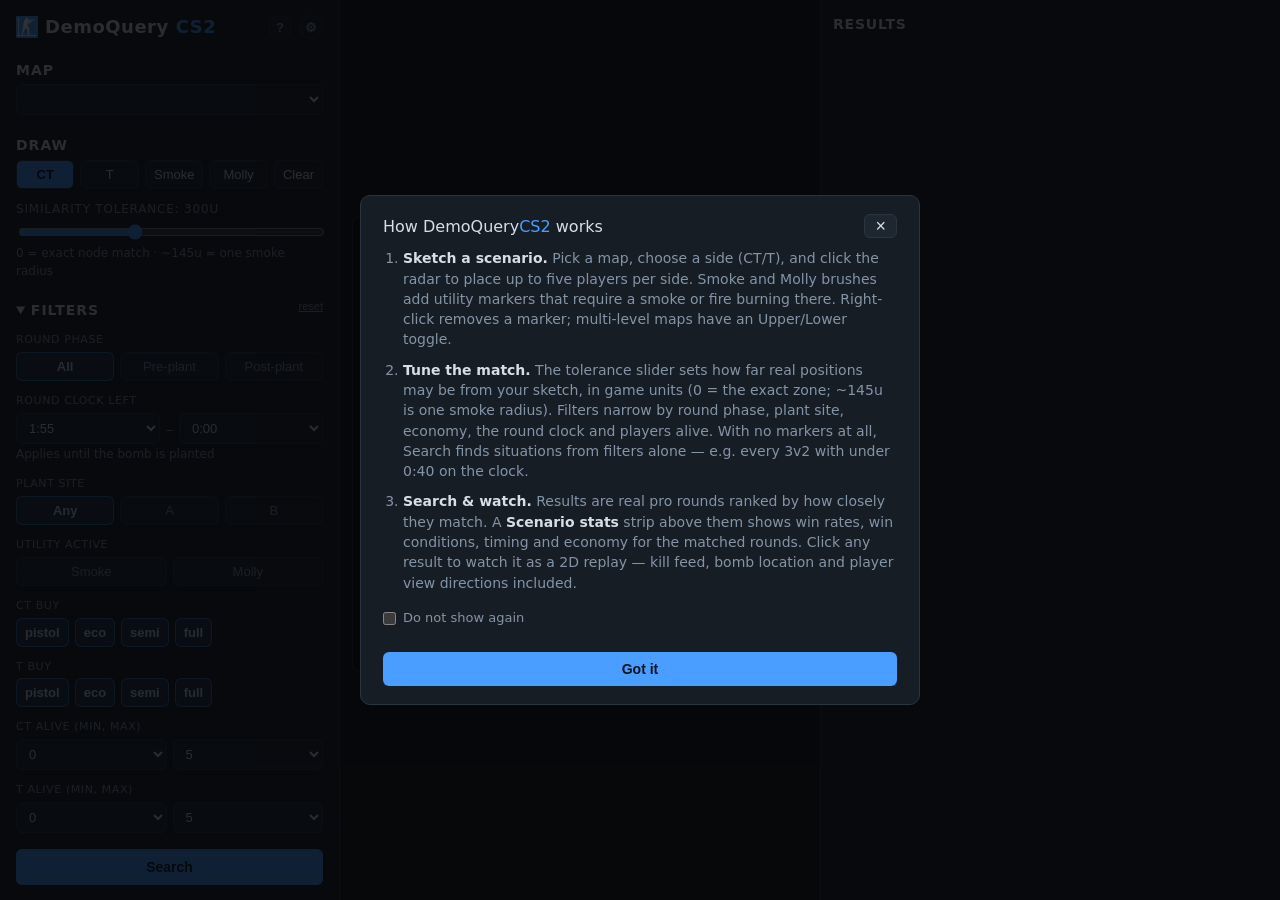
==== src/demoquerycs2/web/static/index.html @ 1047b685 "DemoQueryCS2 v1.0.0 — public snapshot (scenario search + playback) Single-root public history. Sketc" ====
<!DOCTYPE html>
<html lang="en">
<head>
<meta charset="utf-8">
<meta name="viewport" content="width=device-width, initial-scale=1">
<title>DemoQueryCS2</title>
<link rel="stylesheet" href="style.css">
</head>
<body>
<div id="processing-banner" hidden role="status" aria-live="polite">
  <span class="spinner" aria-hidden="true"></span>
  <span class="processing-text">
    <strong>Processing demos — please keep this window open.</strong>
    <span id="processing-detail" class="processing-detail"></span>
  </span>
</div>
<div id="app">
  <aside id="sidebar">
    <h1><a id="site-logo-link" title="CS2Analysis"><img class="site-logo" src="icons/cs2analysis.svg" alt="CS2Analysis"></a>DemoQuery<span>CS2</span>
      <button id="help-btn" title="How it works">?</button>
      <button id="settings-btn" class="app-only" title="Settings">&#9881;</button></h1>

    <!-- web demo only: download CTA + preloaded-library note (hidden in the app) -->
    <div id="get-app-btn" class="cta">
      <a id="get-app-link" href="https://cs2analysis.com/demoquery/download" target="_top"
         title="Free Windows app — index and search your own demos">
        &#11015; Download DemoQueryCS2<br><span>free &middot; Windows &middot; use your own demos</span></a>
      <a class="cta-follow" href="https://x.com/ItsBrokas" target="_blank" rel="noopener">
        <img src="icons/x_logo.webp" alt="X"> For updates and questions, visit @ItsBrokas</a>
    </div>
    <div id="demo-note" class="muted small"></div>

    <a id="update-banner" class="app-only" href="https://cs2analysis.com/demoquery/download"
       target="_blank" rel="noopener" hidden
       title="Download the new installer — your demo library and settings are kept">
      &#11014; Update available: v<span id="update-ver"></span> &mdash; download</a>

    <label class="lbl lbl-hdr">Map</label>
    <select id="map-select"></select>
    <div id="map-stats" class="muted"></div>

    <label class="lbl lbl-hdr">Draw</label>
    <div class="btnrow">
      <button id="side-ct" class="side active-ct">CT</button>
      <button id="side-t" class="side">T</button>
      <button id="side-smoke" class="side" title="Place a smoke marker — matches moments with a smoke burning there (max 10)">Smoke</button>
      <button id="side-molly" class="side" title="Place a molly marker — matches moments with fire burning there (max 10)">Molly</button>
      <button id="clear-btn" title="Clear all markers">Clear</button>
    </div>

    <label class="lbl">Similarity Tolerance: <span id="dist-val">300u</span></label>
    <input type="range" id="dist-slider" min="0" max="800" step="25" value="300">
    <div class="muted small">0 = exact node match &middot; ~145u = one smoke radius</div>

    <details id="filters" open>
      <summary class="lbl-hdr">Filters
        <button id="f-reset" class="linkbtn" title="Reset every filter below to its default">reset</button></summary>
      <label class="lbl" title="Which phase of the round to search. The round clock filters the pre-plant phase; the plant site filters the post-plant phase.">
        Round Phase</label>
      <div class="btnrow chips" id="f-phase"
           title="All = both phases. Pre-plant = before the bomb is down (round clock applies). Post-plant = bomb planted (plant site applies).">
        <button data-phase="all" class="on">All</button>
        <button data-phase="pre">Pre-plant</button>
        <button data-phase="post">Post-plant</button>
      </div>
      <label class="lbl" id="f-clock-lbl"
             title="Time left on the 1:55 round clock. Planted moments have no round clock — they are filtered by phase and site instead.">
        Round Clock Left</label>
      <div class="btnrow"><select id="f-clock-from"></select><span class="range-dash">&ndash;</span><select id="f-clock-to"></select></div>
      <div class="muted small" id="f-clock-hint">Applies until the bomb is planted</div>
      <label class="lbl" id="f-site-lbl" title="Where the bomb is planted, for post-plant moments.">
        Plant Site</label>
      <div class="btnrow chips" id="f-site"
           title="Where the bomb is planted, for post-plant moments.">
        <button data-site="any" class="on">Any</button>
        <button data-site="A">A</button>
        <button data-site="B">B</button>
      </div>
      <label class="lbl" title="Require utility burning somewhere on the map at the searched moment — anywhere; use Smoke/Molly markers to require a specific spot.">
        Utility Active</label>
      <div class="btnrow chips" id="f-util"
           title="Require utility burning somewhere on the map at the searched moment — anywhere; use Smoke/Molly markers to require a specific spot.">
        <button data-util="smoke">Smoke</button>
        <button data-util="molly">Molly</button>
      </div>
      <label class="lbl">CT Buy</label>
      <div class="btnrow buys" data-side="ct">
        <button data-buy="pistol" class="on" title="Pistol rounds — rounds 1 and 13">pistol</button>
        <button data-buy="eco" class="on" title="Carried equipment value: $0–$5,000 (saved weapons included)">eco</button>
        <button data-buy="semi" class="on" title="Carried equipment value: $5,001–$16,250 (saved weapons included)">semi</button>
        <button data-buy="full" class="on" title="Carried equipment value: $16,251+ (saved weapons included)">full</button>
      </div>
      <label class="lbl">T Buy</label>
      <div class="btnrow buys" data-side="t">
        <button data-buy="pistol" class="on" title="Pistol rounds — rounds 1 and 13">pistol</button>
        <button data-buy="eco" class="on" title="Carried equipment value: $0–$5,000 (saved weapons included)">eco</button>
        <button data-buy="semi" class="on" title="Carried equipment value: $5,001–$16,250 (saved weapons included)">semi</button>
        <button data-buy="full" class="on" title="Carried equipment value: $16,251+ (saved weapons included)">full</button>
      </div>
      <label class="lbl">CT Alive <span id="alive-ct-val">(min, max)</span></label>
      <div class="btnrow"><select id="f-alive-ct-min"></select><select id="f-alive-ct-max"></select></div>
      <label class="lbl">T Alive <span id="alive-t-val">(min, max)</span></label>
      <div class="btnrow"><select id="f-alive-t-min"></select><select id="f-alive-t-max"></select></div>
    </details>

    <button id="search-btn" class="primary">Search</button>
    <div id="resolved" class="muted small"></div>

    <hr>
    <div id="demos-row" class="app-only">
      <label class="lbl lbl-hdr">Demos</label>
      <button id="scan-btn" title="Only new files are parsed; already-indexed demos are skipped">Scan folder for new demos</button>
      <div id="scan-progress" class="muted small"></div>
      <div id="demo-count" class="muted small"></div>
      <button id="demos-settings-link" class="linkbtn small">Demos folder &amp; index settings&hellip;</button>
    </div>
    <footer id="sidebar-footer">
      <a class="foot-link app-only" href="https://x.com/ItsBrokas" target="_blank" rel="noopener">
        <img class="x-ico" src="icons/x_logo.webp" alt="X"> For updates and questions, visit @ItsBrokas
      </a>
      <a class="foot-link" href="https://arxiv.org/abs/2107.06495" target="_blank" rel="noopener"
         title="ggViz: Accelerating Large-Scale Esports Game Analysis (Xenopoulos, Rulff, Silva)">
        Tokenization inspired by ggViz
      </a>
      <div class="small copyright">&copy; 2026 CS2Analysis &middot; Not affiliated with Valve
        or Counter&#8209;Strike&nbsp;2</div>
    </footer>
  </aside>

  <main id="board-wrap">
    <div id="canvas-holder">
      <canvas id="board" width="1024" height="1024"></canvas>
      <div class="map-brand">
        <img src="icons/cs2analysis.svg" alt="CS2Analysis">
        <span class="wm">DemoQuery<span>CS2</span></span>
      </div>
      <div id="level-overlay" hidden>
        <span class="lbl-sm">Toggle Map Level</span>
        <div class="btnrow">
          <button id="level-upper" class="lvl active-lvl">Upper</button>
          <button id="level-lower" class="lvl">Lower</button>
        </div>
      </div>
    </div>
    <div class="board-footer">
      <span id="marker-summary" class="muted small"></span>
    </div>
  </main>

  <section id="results-panel">
    <h2 id="results-title">Results</h2>
    <div id="stats-strip" hidden></div>
    <div id="results-list"></div>
  </section>
</div>

<div id="tutorial-modal" hidden>
  <div id="tutorial-box">
    <div id="tutorial-head">
      <span>How DemoQuery<b>CS2</b> works</span>
      <button id="tutorial-close">&times;</button>
    </div>
    <ol>
      <li><b>Sketch a scenario.</b> Pick a map, choose a side (CT/T), and click the radar to
        place up to five players per side. Smoke and Molly brushes add utility markers that
        require a smoke or fire burning there. Right-click removes a marker; multi-level maps
        have an Upper/Lower toggle.</li>
      <li><b>Tune the match.</b> The tolerance slider sets how far real positions may be from
        your sketch, in game units (0 = the exact zone; ~145u is one smoke radius). Filters narrow
        by round phase, plant site, economy, the round clock and players alive. With no
        markers at all, Search finds situations from filters alone &mdash; e.g. every 3v2 with
        under 0:40 on the clock.</li>
      <li><b>Search &amp; watch.</b> Results are real pro rounds ranked by how closely they match.
        A <b>Scenario stats</b> strip above them shows win rates, win conditions, timing and
        economy for the matched rounds. Click any result to watch it as a 2D replay &mdash;
        kill feed, bomb location and player view directions included.</li>
    </ol>
    <label class="chk" id="tutorial-dontshow-row">
      <input type="checkbox" id="tutorial-dontshow"> Do not show again</label>
    <button id="tutorial-got-it" class="primary">Got it</button>
  </div>
</div>

<div id="settings-modal" hidden>
  <div id="settings-box">
    <div id="settings-head">
      <span>Settings</span>
      <button id="settings-close">&times;</button>
    </div>
    <div class="set-section">Display</div>
    <label class="chk" title="Show the zones positions snap to when matching">
      <input type="checkbox" id="show-zones"> Show zones overlay on the radar</label>
    <label class="chk">
      <input type="checkbox" id="show-tutorial-launch"> Show &ldquo;How it works&rdquo; on launch</label>
    <label class="chk" title="Once per launch, ask github.com if a newer release exists — the app's only network call. New versions show a sidebar notice.">
      <input type="checkbox" id="check-updates"> Check for updates on launch</label>
    <div class="set-section">Demos folder</div>
    <div class="muted small demos-hint">The folder containing your demo files (.dem).
      &ldquo;Scan folder for new demos&rdquo; indexes new files from here.</div>
    <div id="demos-dir-row">
      <div id="demos-dir-path" class="mono small" title="Current demos folder"></div>
      <div class="btnrow">
        <button id="pick-demos-btn" title="Choose your demos folder">Browse&hellip;</button>
        <button id="open-demos-btn" title="Open the demos folder in Explorer">Open</button>
        <button id="reset-demos-btn" title="Use the default folder">Default</button>
      </div>
      <div id="demos-dir-msg" class="muted small"></div>
    </div>
    <div class="set-section">Index</div>
    <div class="muted small demos-hint">Removes all parsed demo data from the index.
      Your .dem files are never touched.</div>
    <button id="clear-index-btn">Clear indexed maps</button>
  </div>
</div>

<div id="confirm-modal" hidden>
  <div id="confirm-box">
    <div id="confirm-title"></div>
    <div id="confirm-text"></div>
    <div class="btnrow confirm-actions">
      <button id="confirm-cancel">Cancel</button>
      <button id="confirm-ok" class="danger">OK</button>
    </div>
  </div>
</div>

<div id="mobile-note">
  <div>
    <div class="logo">DemoQuery<span>CS2</span></div>
    <p>This interactive demo is best experienced on a desktop browser.</p>
  </div>
</div>

<div id="playback-modal" hidden>
  <div id="playback-box">
    <div id="playback-head">
      <div id="pb-links">
        <a id="pb-hltv" class="web-only" href="https://www.hltv.org" target="_blank" rel="noopener"
           data-tip="Find this match on HLTV"><img id="pb-hltv-logo" alt="" hidden>HLTV&nbsp;&#8599;</a>
      </div>
      <div id="pb-match">
        <span id="pb-team-ct" class="pb-team ct"></span>
        <span id="pb-score-ct" class="pb-score"></span>
        <div id="pb-center">
          <div id="pb-clock"></div>
          <div id="pb-round-label"></div>
        </div>
        <span id="pb-score-t" class="pb-score"></span>
        <span id="pb-team-t" class="pb-team t"></span>
      </div>
      <div id="pb-head-right">
        <button id="playback-close">&times;</button>
      </div>
    </div>
    <div id="pb-main">
      <div id="pb-side-ct" class="pb-side"></div>
      <div id="playback-stage">
        <canvas id="playback-canvas" width="1024" height="1024"></canvas>
        <div id="pb-killfeed"></div>
        <div class="map-brand">
          <img src="icons/cs2analysis.svg" alt="CS2Analysis">
          <span class="wm">DemoQuery<span>CS2</span></span>
        </div>
        <div id="pb-result" hidden></div>
      </div>
      <div id="pb-right">
        <div id="pb-side-t" class="pb-side"></div>
      </div>
    </div>
    <div id="playback-controls">
      <button id="pb-play">&#9654;</button>
      <div id="pb-scrub-wrap">
        <input type="range" id="pb-scrub" min="0" max="100" value="0" step="0.1">
        <div id="pb-kill-marks"></div>
      </div>
      <span id="pb-time" class="small"><span id="pb-elapsed">0:00</span><img id="pb-bomb-ind"
        class="pb-bomb" src="icons/weapons/c4.svg" alt="bomb planted"
        data-tip="Bomb planted" style="visibility:hidden"></span>
      <select id="pb-speed">
        <option value="1">1&times;</option>
        <option value="2" selected>2&times;</option>
        <option value="4">4&times;</option>
        <option value="8">8&times;</option>
      </select>
      <div id="pb-levels" class="btnrow" hidden>
        <button id="pb-upper" class="lvl active-lvl">Upper</button>
        <button id="pb-lower" class="lvl">Lower</button>
      </div>
    </div>
  </div>
</div>

<script src="api.js"></script>
<script src="sketch.js"></script>
<script src="results.js"></script>
<script src="playback.js"></script>
<script src="app.js"></script>
</body>
</html>
---- src/demoquerycs2/web/static/style.css ----
:root {
  color-scheme: dark;      /* native chrome (scrollbars, range tracks, dropdown popups) renders dark */
  --bg: #101418;
  --panel: #171d24;
  --panel2: #1e2630;
  --text: #d7dee8;
  --muted: #8494a7;
  --accent: #4a9eff;
  --ct: #4a9eff;
  --t: #ffa64a;
  --border: #2a3542;
  --team1: #e2bd59;      /* series colors: first/second team of a match card */
  --team2: #64c9b9;
  --mono: "Cascadia Code", Consolas, ui-monospace, "SF Mono", Menlo, monospace;
}
* { box-sizing: border-box; }
[hidden] { display: none !important; }
html, body { margin: 0; height: 100%; background: var(--bg); color: var(--text);
  font: 14px/1.45 "Segoe UI", system-ui, sans-serif; font-variant-numeric: tabular-nums; }
/* thin dark scrollbars: the default Windows chrome cuts bright strips into the panels */
html, #sidebar, #results-panel, .pb-side, #settings-box, #results-list {
  scrollbar-width: thin; scrollbar-color: #2f3b49 transparent; }
#app { display: grid; grid-template-columns: 340px 1fr 460px; height: 100vh; }

#sidebar { background: var(--panel); padding: 14px 16px; overflow-y: auto; border-right: 1px solid var(--border); }
#sidebar h1 { font-size: 18px; margin: 0 0 12px; letter-spacing: .5px; display: flex;
  align-items: center; gap: 7px; }
#sidebar h1 span { color: var(--accent); font-weight: 700; }
.site-logo { height: 22px; display: block; }
#site-logo-link { display: flex; align-items: center; }
#site-logo-link[href] { cursor: pointer; }
.x-ico { height: 11px; filter: invert(1) opacity(.7); margin-right: 6px; vertical-align: -1px; }
.cta-follow { display: block; margin-top: 7px; padding-top: 7px; border-top: 1px solid var(--border);
  font-size: 12px; font-weight: 400; color: var(--accent); text-decoration: none; }
.cta-follow img { height: 11px; filter: invert(1); vertical-align: -1px; margin-right: 4px; }
.cta-follow:hover { text-decoration: underline; }
#help-btn, #settings-btn { flex: 0 0 auto; width: 24px; height: 24px; padding: 0;
  border-radius: 50%; line-height: 1; font-weight: 700; color: var(--muted); }
#help-btn { margin-left: auto; }
#help-btn:hover, #settings-btn:hover { color: var(--text); }
body.demo-mode #settings-btn { display: none; }
.lbl { display: block; margin: 12px 0 4px; font-size: 12px; text-transform: uppercase;
  letter-spacing: .8px; color: var(--muted); }
/* top-level section headers: Map, Draw, Filters, Demos — extra top margin so
   sections separate; sub-labels inside Filters drop a size to sit beneath them */
.lbl-hdr, details > summary.lbl-hdr { font-size: 14px; font-weight: 700; color: var(--text);
  letter-spacing: 1px; margin-top: 20px; }
#filters .lbl { font-size: 11px; letter-spacing: .6px; }
.chk { display: flex; gap: 7px; align-items: center; margin: 8px 0 0; color: var(--muted);
  cursor: pointer; user-select: none; }
.chk input { accent-color: var(--accent); margin: 0; }
.muted { color: var(--muted); }
.small { font-size: 12px; }
select, input[type=range] { width: 100%; }
input[type=range] { accent-color: var(--accent); }
select, button, input[type=text], input[type=date] {
  background: var(--panel2); color: var(--text); border: 1px solid var(--border);
  border-radius: 6px; padding: 6px 8px; font-size: 13px; cursor: pointer;
}
input[type=text] { cursor: text; width: 100%; }
input[type=text]::placeholder { color: var(--muted); }
select:focus, button:focus, input[type=text]:focus, input[type=date]:focus {
  outline: 1px solid var(--accent); }
button:hover { border-color: var(--accent); }
.btnrow { display: flex; gap: 6px; margin: 2px 0; align-items: center; }
.range-dash { color: var(--muted); flex: 0 0 auto; }
.btnrow select { flex: 1; }
button.side, button.lvl { flex: 1; }
button.active-ct { background: var(--ct); color: #04121f; font-weight: 600; }
button.active-t { background: var(--t); color: #1f1204; font-weight: 600; }
button.active-smoke { background: #c8cdd7; color: #14181e; font-weight: 600; }
button.active-molly { background: #ff781e; color: #1f1204; font-weight: 600; }
button.active-lvl { background: #3b4a5c; font-weight: 600; }
/* engaged chips use a quiet accent tint: the saturated fill is reserved for
   Search, so the one true action keeps visual rank over a dozen default-on filters */
.buys button, .chips button { color: var(--muted); }
.buys button.on, .chips button.on { background: rgba(74, 158, 255, .16);
  border-color: rgba(74, 158, 255, .55); color: #b9d7fb; font-weight: 600; }
.chips button { flex: 1; white-space: nowrap; }
.chips button:disabled { opacity: .35; cursor: default; }
.btnrow select:disabled { opacity: .45; }
.lbl.dim, .muted.dim { opacity: .4; }
#update-banner { display: block; margin: 6px 0; padding: 7px 10px; border: 1px solid var(--accent);
  border-radius: 4px; color: var(--accent); font-size: 12px; text-decoration: none; }
#update-banner:hover { background: rgba(74, 158, 255, .12); }
/* destination card: a place to go, not a search control — sits above the
   map-scoped controls because the demo finder is map-independent */
#find-demo-btn { display: block; width: 100%; margin: 10px 0 2px; padding: 8px 10px;
  text-align: center; border-radius: 8px; }
#find-demo-btn .dest-title { display: block; font-size: 13px; font-weight: 700;
  color: var(--text); }
#find-demo-btn .dest-sub { display: block; font-size: 11px; color: var(--muted);
  margin-top: 1px; }
#find-demo-btn:hover .dest-title { color: var(--accent); }
button.primary { width: 100%; margin-top: 14px; padding: 10px; background: var(--accent);
  color: #04121f; font-weight: 700; font-size: 14px; border: none; }
button.primary:disabled { opacity: .5; }
#scan-btn { width: 100%; margin-top: 4px; }
#clear-index-btn { width: 100%; margin-top: 2px; color: var(--muted); }
#clear-index-btn:hover { color: var(--text); border-color: #a04040; }
#open-demos-btn { width: 100%; margin-top: 6px; }
.demos-hint { margin: 2px 0 8px; }
.linkbtn { background: none; border: none; padding: 0; color: var(--accent);
  cursor: pointer; text-decoration: underline; font-size: 12px; }
.linkbtn:hover { border: none; color: var(--text); }
/* quiet reset action on the Filters header: lowercase link, not a control */
#f-reset { float: right; font-size: 11px; font-weight: 400; letter-spacing: 0;
  color: var(--muted); }
#f-reset:hover { color: var(--accent); }
#demos-settings-link { margin-top: 6px; }

#get-app-btn { display: none; }
body.demo-mode #scan-btn, body.demo-mode #open-demos-btn,
body.demo-mode #scan-progress, body.demo-mode #demo-count { display: none; }
body.demo-mode #get-app-btn { display: block; text-align: center;
  background: var(--panel2); color: var(--text); font-weight: 700; border: 1px solid var(--accent);
  border-radius: 8px; padding: 10px; margin-top: 4px; }
body.demo-mode #get-app-btn span { font-weight: 400; font-size: 12px; color: var(--muted); }
#get-app-link { display: block; color: inherit; text-decoration: none; }
#get-app-link:hover { color: var(--accent); }
body.demo-mode #demo-note { margin: 8px 0 10px; text-align: center; }

#sidebar-footer { margin-top: 18px; border-top: 1px solid var(--border); padding-top: 12px;
  display: flex; flex-direction: column; gap: 8px; }
.foot-link { display: block; color: var(--muted); font-size: 12px; text-decoration: none;
  padding: 6px 8px; background: var(--panel2); border: 1px solid var(--border); border-radius: 6px; }
.foot-link:hover { color: var(--text); border-color: var(--accent); }
.copyright { line-height: 1.5; }
body.demo-mode .app-only { display: none; }

/* demos-folder controls */
#demos-dir-row { margin-bottom: 8px; }
#demos-dir-row .lbl { margin-top: 4px; }
#demos-dir-path { background: var(--panel2); border: 1px solid var(--border); border-radius: 6px;
  padding: 5px 8px; color: var(--text); word-break: break-all; margin-bottom: 4px; }
.mono { font-family: var(--mono); }
#demos-dir-row .btnrow button { flex: 1; }
#demos-dir-msg { min-height: 1em; margin-top: 2px; }
#demos-dir-msg.err { color: var(--t); }

/* processing banner — shown while a scan runs so the app isn't closed mid-parse */
#processing-banner { position: fixed; top: 0; left: 0; right: 0; z-index: 1000;
  display: flex; align-items: center; justify-content: center; gap: 10px;
  padding: 9px 16px; background: var(--accent); color: #04121f;
  box-shadow: 0 2px 10px rgba(0,0,0,.4); font-size: 13px; }
#processing-banner strong { font-weight: 700; }
.processing-text { display: flex; gap: 8px; align-items: baseline; flex-wrap: wrap;
  justify-content: center; }
.processing-detail { opacity: .85; font-variant-numeric: tabular-nums;
  max-width: 60vw; overflow: hidden; text-overflow: ellipsis; white-space: nowrap; }
.spinner { width: 14px; height: 14px; flex: 0 0 auto; border-radius: 50%;
  border: 2px solid rgba(4,18,31,.35); border-top-color: #04121f;
  animation: spin .7s linear infinite; }
@keyframes spin { to { transform: rotate(360deg); } }

.kf-wpn { height: 13px; vertical-align: -2px; margin: 0 7px; }
.pb-bomb { height: 14px; vertical-align: -2px; margin-left: 4px; }
.kf-hs { height: 12px; vertical-align: -1px; margin-right: 5px; }
#pb-clock { font: 600 17px var(--mono); color: var(--text); line-height: 1.1; }
#pb-clock.danger { color: #ff6b61; }
.pb-clock-bomb { height: 14px; vertical-align: -2px;
  filter: brightness(0) saturate(100%) invert(54%) sepia(46%) saturate(2371%)
          hue-rotate(325deg) brightness(101%) contrast(101%); }
.result-section { font-size: 11px; text-transform: uppercase; letter-spacing: .8px;
  color: var(--muted); margin: 12px 2px 6px; padding-bottom: 3px;
  border-bottom: 1px solid var(--border); }
.result-section:first-child { margin-top: 2px; }

/* scenario-stats strip (collapsible, above the result cards) */
#stats-strip { margin-bottom: 10px; }
#stats-toggle { width: 100%; display: flex; align-items: center; gap: 7px;
  text-align: left; font-size: 12px; font-weight: 600; letter-spacing: .4px;
  padding: 7px 10px; }
#stats-toggle .chev { color: var(--muted); flex: 0 0 auto; }
#stats-toggle[aria-expanded="true"] { border-radius: 6px 6px 0 0; }
.stats-headline { margin-left: auto; color: var(--muted); font-weight: 400;
  white-space: nowrap; overflow: hidden; text-overflow: ellipsis; }
#stats-body { background: var(--panel2); border: 1px solid var(--border); border-top: none;
  border-radius: 0 0 6px 6px; padding: 2px 10px 10px; }
.stats-sec { font-size: 11px; text-transform: uppercase; letter-spacing: .8px;
  color: var(--muted); margin: 8px 0 4px; padding-bottom: 2px;
  border-bottom: 1px solid var(--border); }
.stats-row { display: flex; align-items: center; gap: 8px; margin: 4px 0; }
.stats-lab { flex: 0 0 84px; font-size: 12px; color: var(--text);
  white-space: nowrap; overflow: hidden; text-overflow: ellipsis; }
.stats-lab.ct { color: var(--ct); font-weight: 600; }
.stats-lab.t { color: var(--t); font-weight: 600; }
.stats-count { flex: 0 0 auto; font: 11px var(--mono); color: var(--muted); }
.stats-note { margin: 0 0 2px; }
.stats-bar { flex: 1; display: flex; gap: 2px; height: 14px; border-radius: 4px;
  overflow: hidden; min-width: 0; }
.stats-bar .seg { display: flex; align-items: center; justify-content: center;
  font-size: 10px; font-weight: 700; color: #04121f; min-width: 3px; flex-basis: 0; }
.seg.ct { background: var(--ct); }
.seg.t { background: var(--t); }
.seg.none { background: #566274; color: var(--text); font-weight: 400; }
/* buy-mix segments: side hue, light -> dark with rising equipment value */
.seg.buy-ct-pistol { background: #b3d4fd; }
.seg.buy-ct-eco { background: #7fb5f9; }
.seg.buy-ct-semi { background: #4a9eff; }
.seg.buy-ct-full { background: #2c6cb8; }
.seg.buy-t-pistol { background: #ffd9ae; }
.seg.buy-t-eco { background: #ffbe7d; }
.seg.buy-t-semi { background: #ffa64a; }
.seg.buy-t-full { background: #cc7b2e; }
/* win-method pies: conic-gradient discs, one per side */
.stats-pies { display: flex; gap: 12px; align-items: flex-start; }
.pie-col { flex: 1; min-width: 0; display: flex; flex-direction: column;
  align-items: center; gap: 3px; }
.pie-head { font-size: 11px; font-weight: 700; }
.pie-head.ct { color: var(--ct); }
.pie-head.t { color: var(--t); }
.pie { width: 62px; height: 62px; border-radius: 50%; border: 1px solid var(--border); }
.pie-leg { text-align: center; line-height: 1.35; }
/* timing histogram: percentage above each bar */
.stats-hist { display: flex; align-items: flex-end; gap: 2px; margin-top: 2px; }
.hcol { flex: 1; min-width: 0; display: flex; flex-direction: column;
  justify-content: flex-end; align-items: center; gap: 1px; height: 46px; }
.hcol.pp { flex: 1.2; margin-left: 8px; }
.hpct { font: 9px var(--mono); color: var(--muted); line-height: 1; }
.hbar { width: 100%; background: #55677c; border-radius: 2px 2px 0 0; }
.hbar.zero { background: #2a3542; }
.hcol.pp .hbar { background: #9c5353; }
.stats-axis { display: flex; gap: 2px; font-size: 10px; color: var(--muted); margin-top: 2px; }
.stats-axis .ax-main { flex: 12; display: flex; justify-content: space-between; }
.stats-axis .ax-pp { flex: 1.2; margin-left: 8px; text-align: center; }
/* legends: colour swatch + "Label: N" per entry */
.stats-legend { display: flex; flex-wrap: wrap; gap: 2px 10px; margin: 2px 0 4px; }
.stats-row.econ-row .stats-lab { flex: 0 0 auto; min-width: 20px; }
.stats-legend.buy-legend { margin-left: 28px; }
.leg-chip { display: inline-flex; align-items: center; white-space: nowrap; }
.leg-chip.off { opacity: .45; text-decoration: line-through; cursor: help; }
.sw { display: inline-block; width: 8px; height: 8px; border-radius: 2px; margin-right: 5px;
  flex: 0 0 auto; background: #566274; }
.sw.ct { background: var(--ct); }
.sw.t { background: var(--t); }
.sw.none { background: #566274; }
.sw.blank { background: none; width: 0; margin: 0; }
.sw.buy-ct-pistol { background: #b3d4fd; }
.sw.buy-ct-eco { background: #7fb5f9; }
.sw.buy-ct-semi { background: #4a9eff; }
.sw.buy-ct-full { background: #2c6cb8; }
.sw.buy-t-pistol { background: #ffd9ae; }
.sw.buy-t-eco { background: #ffbe7d; }
.sw.buy-t-semi { background: #ffa64a; }
.sw.buy-t-full { background: #cc7b2e; }
.pie-leg { justify-content: center; gap: 2px 8px; }
/* instant tooltip (no OS title delay) */
#dq-tip { position: fixed; z-index: 200; max-width: 320px; pointer-events: none;
  background: rgba(8, 11, 15, .95); border: 1px solid var(--border); border-radius: 5px;
  padding: 4px 8px; font-size: 12px; color: var(--text); }

#tutorial-modal { position: fixed; inset: 0; background: rgba(4, 6, 8, .82);
  display: flex; align-items: center; justify-content: center; z-index: 60; }
#tutorial-box { background: var(--panel); border: 1px solid var(--border); border-radius: 10px;
  padding: 18px 22px; max-width: 560px; width: 92vw; }
#tutorial-head { display: flex; justify-content: space-between; align-items: center;
  font-size: 16px; color: var(--text); margin-bottom: 4px; }
#tutorial-head b { color: var(--accent); font-weight: 300; }
#tutorial-close { font-size: 18px; line-height: 1; padding: 2px 10px; }
#tutorial-box ol { margin: 10px 0 16px; padding-left: 20px; display: flex;
  flex-direction: column; gap: 10px; color: var(--muted); }
#tutorial-box li b { color: var(--text); }
#tutorial-dontshow-row { margin: 0 0 10px; font-size: 13px; }
#tutorial-got-it { width: 100%; padding: 9px; background: var(--accent); color: #04121f;
  font-weight: 700; border: none; }

/* settings + confirm modals */
#settings-modal { position: fixed; inset: 0; background: rgba(4, 6, 8, .82);
  display: flex; align-items: center; justify-content: center; z-index: 65; }
#settings-box { background: var(--panel); border: 1px solid var(--border); border-radius: 10px;
  padding: 16px 20px 20px; width: 440px; max-width: 92vw; max-height: 88vh; overflow-y: auto; }
#settings-head { display: flex; justify-content: space-between; align-items: center;
  font-size: 16px; color: var(--text); }
#settings-close { font-size: 18px; line-height: 1; padding: 2px 10px; }
.set-section { font-size: 11px; text-transform: uppercase; letter-spacing: .8px;
  color: var(--muted); margin: 16px 0 8px; padding-bottom: 3px;
  border-bottom: 1px solid var(--border); }
#settings-box .chk { margin: 6px 0; }

#confirm-modal { position: fixed; inset: 0; background: rgba(4, 6, 8, .82);
  display: flex; align-items: center; justify-content: center; z-index: 80; }
#confirm-box { background: var(--panel); border: 1px solid var(--border); border-radius: 10px;
  padding: 16px 20px; width: 430px; max-width: 92vw; }
#confirm-title { font-size: 15px; font-weight: 600; color: var(--text); margin-bottom: 8px; }
#confirm-text { color: var(--muted); font-size: 13px; white-space: pre-line; margin-bottom: 14px; }
.confirm-actions { justify-content: flex-end; }
.confirm-actions button { flex: 0 0 auto; padding: 7px 14px; }
button.danger { background: #4a2424; border-color: #7a3030; color: #e3a19f; }
button.danger:hover { border-color: #c05050; color: #ffd9d6; }

#empty-state.pulse { animation: empty-pulse .5s ease 2; }
@keyframes empty-pulse { 50% { border-color: var(--accent); } }
@media (prefers-reduced-motion: reduce) {
  #empty-state.pulse { animation: none; }
}

#mobile-note { display: none; position: fixed; inset: 0; z-index: 100; background: var(--bg);
  align-items: center; justify-content: center; text-align: center; padding: 24px; }
#mobile-note .logo { font-size: 24px; color: var(--text); margin-bottom: 10px; }
#mobile-note .logo span { color: var(--accent); font-weight: 700; }
#mobile-note p { color: var(--muted); }
@media (max-width: 900px), (max-height: 560px) {
  #mobile-note { display: flex; }
}
hr { border: none; border-top: 1px solid var(--border); margin: 16px 0 10px; }
details summary { cursor: pointer; margin-top: 12px; color: var(--muted); font-size: 12px;
  text-transform: uppercase; letter-spacing: .8px; }

#board-wrap { display: flex; flex-direction: column; align-items: center; justify-content: center;
  padding: 12px; min-width: 0; }
#canvas-holder { position: relative; width: min(88vh, 100%); }
#board { width: 100%; display: block; background: #0a0d10; border: 1px solid var(--border);
  border-radius: 8px; cursor: crosshair; }
#level-overlay { position: absolute; top: 10px; right: 10px; z-index: 5;
  background: rgba(23, 29, 36, .92); border: 1px solid var(--border); border-radius: 8px;
  padding: 8px 10px; min-width: 150px; }
#level-overlay .lbl-sm { display: block; font-size: 11px; text-transform: uppercase;
  letter-spacing: .8px; color: var(--muted); margin-bottom: 5px; }
.board-footer { width: min(88vh, 100%); display: flex; justify-content: space-between; padding: 6px 2px; }

#results-panel { background: var(--panel); border-left: 1px solid var(--border);
  overflow-y: auto; padding: 12px; }
#results-panel h2 { font-size: 14px; margin: 2px 0 10px; color: var(--text);
  text-transform: uppercase; letter-spacing: .8px; }
/* engine telemetry (states scanned, ms) demoted under the headline */
#results-title .results-sub { display: block; font-size: 11px; font-weight: 400;
  letter-spacing: .4px; text-transform: none; color: var(--muted); margin-top: 2px; }
.result-meta .win.ct { color: var(--ct); font-weight: 600; }
.result-meta .win.t { color: var(--t); font-weight: 600; }
/* shown once demos are indexed but nothing searched yet, so the panel isn't a void */
#ready-state { color: var(--muted); font-size: 13px; background: var(--panel2);
  border: 1px dashed var(--border); border-radius: 8px; padding: 12px 14px; line-height: 1.55; }
#ready-state b { color: var(--text); }
.result-card { display: flex; gap: 10px; background: var(--panel2); border: 1px solid var(--border);
  border-radius: 8px; padding: 8px; margin-bottom: 8px; cursor: pointer; }
.result-card:hover { border-color: var(--accent); }
.result-card canvas { width: 120px; height: 120px; border-radius: 4px; flex-shrink: 0; }
.result-meta { font-size: 12px; overflow: hidden; }
.result-meta .demo { color: var(--text); font-weight: 600; white-space: nowrap;
  overflow: hidden; text-overflow: ellipsis; max-width: 295px; }
#empty-state { color: var(--muted); font-size: 13px; background: var(--panel2);
  border: 1px dashed var(--border); border-radius: 8px; padding: 12px 14px; }
#empty-state b { color: var(--text); }
#empty-state ol { margin: 8px 0 0; padding-left: 18px; display: flex; flex-direction: column;
  gap: 8px; }
.result-meta .row { color: var(--muted); margin-top: 2px; }
.badge { display: inline-block; padding: 0 6px; border-radius: 8px; font-size: 11px;
  background: #2c3a4a; margin-right: 4px; }
.badge.score { background: #244a2c; color: #9fe3ad; }
.badge.bomb { background: #4a2424; color: #e3a19f; }

/* demo finder: full-screen popup one layer under playback, so closing the
   viewer drops back into the filtered list */
#finder-modal { position: fixed; inset: 0; background: rgba(4, 6, 8, .82);
  display: flex; align-items: center; justify-content: center; z-index: 45; }
#finder-box { background: var(--panel); border: 1px solid var(--border); border-radius: 10px;
  width: min(1040px, 94vw); height: 88vh; display: flex; flex-direction: column;
  gap: 8px; padding: 14px 16px; }
#finder-head { display: flex; align-items: center; gap: 10px; }
.finder-title { font-size: 16px; font-weight: 700; white-space: nowrap; }
#finder-t1, #finder-t2 { flex: 1; min-width: 0; }
.finder-vs { flex: 0 0 auto; font-size: 12px; }
#finder-hide-row { margin: 0; white-space: nowrap; flex: 0 0 auto; }
#finder-close { font-size: 18px; line-height: 1; padding: 2px 10px; flex: 0 0 auto; }
#finder-row2 { display: flex; gap: 8px; align-items: center; min-width: 0; }
.finder-multi { position: relative; flex: 0 0 160px; }
#finder-map-toggle { width: 100%; text-align: left; padding-right: 28px; position: relative; }
#finder-map-toggle::after { content: ""; position: absolute; right: 11px; top: 10px;
  width: 6px; height: 6px; border-right: 1px solid var(--muted);
  border-bottom: 1px solid var(--muted); transform: rotate(45deg); }
.finder-popover { position: absolute; top: calc(100% + 5px); left: 0; z-index: 3;
  width: 190px; padding: 6px; background: var(--panel2); border: 1px solid #425267;
  border-radius: 7px; box-shadow: 0 10px 28px rgba(0, 0, 0, .38); }
.finder-map-option { display: flex; align-items: center; gap: 8px; padding: 6px 7px;
  border-radius: 4px; color: var(--text); cursor: pointer; user-select: none; }
.finder-map-option:hover { background: #293543; }
.finder-map-option input { margin: 0; accent-color: var(--accent); }
.finder-map-option.all { border-bottom: 1px solid var(--border); margin-bottom: 4px;
  padding-bottom: 8px; font-weight: 600; }
.finder-map-group { padding: 6px 7px 2px; color: var(--muted); font-size: 10px;
  font-weight: 700; letter-spacing: .7px; text-transform: uppercase; }
.finder-map-group:not(:first-of-type) { border-top: 1px solid var(--border); margin-top: 4px; }
#finder-event { width: 160px; flex: 0 0 160px; }
#finder-dates { display: flex; align-items: center; gap: 5px; flex: 0 0 auto; }
#finder-dates input { width: 133px; height: 31px; font-family: inherit; }
.finder-date-label { color: var(--muted); font-size: 11px; }
#finder-clear { flex: 0 0 auto; font-size: 11px; color: var(--muted); }
#finder-clear:hover { color: var(--accent); }
#finder-count { margin: 0; }
#finder-list { flex: 1 1 auto; overflow-y: auto; min-height: 120px;
  scrollbar-gutter: stable; scrollbar-width: thin; scrollbar-color: #2f3b49 transparent; }
.fd-series { display: flex; align-items: center; gap: 14px; background: var(--panel2);
  border: 1px solid var(--border); border-radius: 8px; padding: 12px 14px;
  margin-bottom: 8px; min-width: 0; }
.fd-series.playable { cursor: pointer; transition: border-color .14s ease, background .14s ease; }
.fd-series.playable:hover { border-color: #526579; background: #202a35; }
.fd-series.playable:focus-visible { outline: 2px solid var(--accent); outline-offset: -2px; }
/* matchup left and large; map chips + event/date to its right */
.fd-left { display: flex; flex: 1 1 auto; flex-direction: column; align-items: flex-start;
  gap: 5px; min-width: 0; }
.fd-teams { display: flex; align-items: center; gap: 10px; min-width: 0; flex: 1 1 auto;
  flex-wrap: wrap; font-weight: 700; font-size: 19px; line-height: 1.25; }
.fd-t1 { color: var(--team1); }
.fd-t2 { color: var(--team2); }
.fd-vs { color: var(--muted); font-weight: 400; font-size: 13px; }
.fd-logo { width: 27px; height: 27px; object-fit: contain; flex: 0 0 27px; }
.fd-logo.ph, .pb-logo.ph { display: inline-flex; align-items: center; justify-content: center;
  background: #2a3542; color: var(--muted); border-radius: 50%; font-weight: 700;
  flex: 0 0 auto; }
.fd-logo.ph { width: 27px; height: 27px; font-size: 13px; }
.pb-logo.ph { width: 16px; height: 16px; font-size: 9px; }
.fd-sub { display: flex; flex-direction: column; align-items: stretch; gap: 5px;
  flex: 0 1 574px; min-width: 0; }
.fd-meta { color: var(--muted); font-size: 12px; white-space: nowrap; }
.fd-maps { display: flex; flex-wrap: wrap; gap: 6px; min-width: 0;
  justify-content: flex-end; }
.fd-map { display: inline-flex; align-items: center; gap: 6px; padding: 8px 7px;
  flex: 0 0 110px; width: 110px; justify-content: center; white-space: nowrap;
  font-size: 13px; font-weight: 650;
  background: #263240; border-color: #425267; }
.fd-map:hover { background: #303e4e; border-color: var(--accent); }
.fd-map.won-t1 { border-left: 3px solid var(--team1); }
.fd-map.won-t2 { border-left: 3px solid var(--team2); }
.fd-map .sc { font-family: var(--mono); font-size: 12px; color: var(--muted);
  white-space: nowrap; }
.fd-map .sc b { color: var(--text); }
.fd-empty { color: var(--muted); padding: 18px 6px; text-align: center; }
#finder-request { margin-top: 10px; padding: 7px 14px; }
#finder-request:disabled { opacity: .6; cursor: default; }
@media (max-width: 900px) {
  .fd-sub { flex-basis: 342px; }
}
.pb-logo { height: 16px; vertical-align: -3px; margin: 0 5px 0 0; }

#playback-modal { position: fixed; inset: 0; background: rgba(4, 6, 8, .82);
  display: flex; align-items: center; justify-content: center; z-index: 50; }
#playback-modal[hidden] { display: none; }
#playback-box { background: var(--panel); border: 1px solid var(--border); border-radius: 10px;
  padding: 12px; width: min(78vh + 380px, 96vw); }
#playback-head { display: flex; justify-content: space-between; align-items: flex-start;
  gap: 8px; margin-bottom: 8px; }
#playback-close { font-size: 18px; line-height: 1; padding: 2px 10px; }
/* three-zone header: equal-flex side clusters keep the match HUD truly centered */
#pb-links { display: flex; gap: 6px; align-items: center; flex: 1 1 0;
  justify-content: flex-start; }
#pb-head-right { display: flex; gap: 10px; align-items: flex-start; flex: 1 1 0;
  justify-content: flex-end; min-width: 0; }
#pb-hltv { display: inline-block; background: var(--panel2); color: var(--text);
  border: 1px solid var(--border); border-radius: 6px; padding: 4px 9px;
  font-size: 12px; text-decoration: none; white-space: nowrap; }
#pb-hltv:hover { border-color: var(--accent); }
#pb-hltv-logo { height: 12px; vertical-align: -2px; margin-right: 5px; }
#pb-share { padding: 4px 9px; font-size: 12px; white-space: nowrap; }
body:not(.demo-mode) .web-only { display: none !important; }
#pb-series-wrap { display: flex; align-items: center; gap: 7px; min-width: 0; }
.pb-series-lab { font-size: 10px; text-transform: uppercase; letter-spacing: .7px;
  color: var(--muted); flex: 0 0 auto; }
#pb-series { display: flex; gap: 5px; align-items: center; flex-wrap: wrap;
  justify-content: flex-end; min-width: 0; }
.pb-mapchip { padding: 4px 10px; font-size: 12px; }
.pb-mapchip.on { background: rgba(74, 158, 255, .16); border-color: var(--accent);
  cursor: default; }
.pb-mapchip.won-t1 { border-left: 3px solid var(--team1); }
.pb-mapchip.won-t2 { border-left: 3px solid var(--team2); }
/* match header: CT name + score | clock over round number | score + T name */
#pb-match { flex: 0 1 auto; display: flex; align-items: center; justify-content: center;
  gap: 14px; min-width: 0; }
.pb-team { font-size: 15px; font-weight: 700; white-space: nowrap; overflow: hidden;
  text-overflow: ellipsis; max-width: 30%; }
.pb-team.ct { color: var(--ct); text-align: right; }
.pb-team.t { color: var(--t); }
.pb-score { font: 700 20px var(--mono); color: var(--text); }
#pb-center { display: flex; flex-direction: column; align-items: center; min-width: 186px;
  padding: 4px 10px 5px; background: var(--panel2); border: 1px solid var(--border);
  border-radius: 8px; }
/* stage flanked by per-side player panels */
#pb-main { display: flex; gap: 10px; align-items: stretch; }
#playback-stage { position: relative; flex: 1; min-width: 0; }
#playback-canvas { width: 100%; display: block; border-radius: 6px; }
#pb-right { display: flex; flex-direction: column; gap: 8px; }
.pb-side { flex: 0 0 168px; width: 168px; display: flex; flex-direction: column; gap: 6px;
  overflow-y: auto; }
#pb-right .pb-side { flex: 1; }
.pb-player { background: var(--panel2); border: 1px solid var(--border); border-radius: 7px;
  padding: 6px 8px; }
.pb-player.ct { border-left: 3px solid var(--ct); }
.pb-player.t { border-left: 3px solid var(--t); }
.pb-player.dead { opacity: .45; }
.pb-player.dead .pp-name { text-decoration: line-through; }
.pp-top { display: flex; justify-content: space-between; gap: 6px; align-items: baseline; }
.pp-nwrap { display: inline-flex; align-items: center; gap: 5px; min-width: 0; }
.pp-name { font-size: 12px; font-weight: 600; color: var(--text); white-space: nowrap;
  overflow: hidden; text-overflow: ellipsis; }
/* bomb-carrier marker: red so it stands out next to the name */
.pp-c4 { height: 11px; flex: 0 0 auto;
  filter: brightness(0) saturate(100%) invert(54%) sepia(46%) saturate(2371%)
          hue-rotate(325deg) brightness(101%) contrast(101%); }
.pb-player.ct .pp-name { color: var(--ct); }
.pb-player.t .pp-name { color: var(--t); }
.pp-kd { font: 11px var(--mono); color: var(--muted); white-space: nowrap; }
.pp-hprow { display: flex; align-items: center; gap: 6px; margin-top: 4px; }
.pp-hp { flex: 1; height: 5px; background: #2a3542; border-radius: 3px; overflow: hidden; }
.pp-hpbar { height: 100%; background: #6fbf73; border-radius: 3px; }
.pp-hpbar.low { background: #d9a13c; }
.pp-hpbar.crit { background: #d95c4a; }
.pp-hpnum { font: 11px var(--mono); color: var(--muted); width: 22px; text-align: right; }
.pp-econ { display: flex; align-items: center; gap: 5px; margin-top: 4px;
  font: 11px var(--mono); color: var(--text); }
.pp-armor { height: 12px; vertical-align: -2px; }
.pp-money { margin-left: auto; color: #9fce6a; }
.pp-inv { display: flex; align-items: center; gap: 5px; margin-top: 4px; flex-wrap: wrap; }
.pp-wpn { height: 12px; max-width: 34px; }
.pp-x { font-size: 10px; color: var(--muted); margin-left: -3px; }
/* round navigation lives in the match HUD, under the clock */
#pb-round-label { display: flex; align-items: center; justify-content: center; align-self: stretch;
  color: var(--muted); font-size: 12px; font-weight: 600;
  margin-top: 3px; }
#pb-roundnav button { flex: 0 0 auto; padding: 2px 8px; font-size: 11px; line-height: 1.4; }
#pb-roundnav button:disabled { opacity: .35; cursor: default; }
#pb-round-select { flex: 1; min-width: 0; font-size: 12px; padding: 3px 5px; }
#pb-round-select option.ct { color: var(--ct); }
#pb-round-select option.t { color: var(--t); }
.kf-time { color: var(--muted); font: 11px var(--mono); margin-right: 7px; }
#pb-killfeed { position: absolute; top: 10px; right: 10px; display: flex; flex-direction: column;
  gap: 4px; align-items: flex-end; pointer-events: none; }
.kf-entry { background: rgba(8, 11, 15, .78); border: 1px solid var(--border); border-radius: 5px;
  padding: 2px 8px; font-size: 12px; white-space: nowrap; }
.kf-entry .ct { color: var(--ct); font-weight: 600; }
.kf-entry .t { color: var(--t); font-weight: 600; }
.kf-entry .wpn { color: var(--muted); font-family: var(--mono); font-size: 11px; margin: 0 5px; }
.kf-entry .hs { color: #ff6b61; margin-left: 2px; }
#playback-controls { display: flex; gap: 8px; align-items: center; margin-top: 8px; }
#playback-controls select { width: auto; flex: 0 0 auto; }
#pb-auto-row { margin: 0; flex: 0 0 auto; font-size: 12px; }
#pb-scrub-wrap { position: relative; flex: 1; min-width: 0; display: flex; align-items: center; }
#pb-scrub { flex: 1; width: auto; }
/* kill ticks sit under the scrub thumb; the track is inset ~8px on each side */
#pb-kill-marks { position: absolute; left: 8px; right: 8px; bottom: -2px; height: 8px;
  pointer-events: none; }
.pb-kmark { position: absolute; top: 0; width: 2px; height: 8px; border-radius: 1px;
  transform: translateX(-1px); pointer-events: auto; }
.pb-kmark.ct { background: var(--ct); }
.pb-kmark.t { background: var(--t); }
.pb-kmark.none { background: #8494a7; }
#pb-levels { flex: 0 0 auto; }
#pb-time { display: inline-flex; align-items: center; gap: 4px; width: 52px;
  justify-content: flex-end; flex: 0 0 auto; font-family: var(--mono); }
/* map watermark: logo + wordmark lockup, bottom-left of every radar */
.map-brand { position: absolute; left: 14px; bottom: 12px; display: flex; align-items: center;
  gap: 5px; pointer-events: none; user-select: none; }
.map-brand img { height: 20px; opacity: .55; }
.map-brand .wm { font-size: 13px; font-weight: 700; letter-spacing: .4px; line-height: 1;
  color: rgba(215, 222, 232, .5); text-shadow: 0 1px 4px rgba(0, 0, 0, .85); }
.map-brand .wm span { color: rgba(74, 158, 255, .75); }
/* end-of-round banner over the map */
#pb-result { position: absolute; top: 50%; left: 50%; transform: translate(-50%, -50%);
  background: rgba(8, 11, 15, .88); border: 2px solid var(--border); border-radius: 10px;
  padding: 12px 26px; text-align: center; pointer-events: none; }
#pb-result.ct { border-color: var(--ct); }
#pb-result.t { border-color: var(--t); }
.pb-result-team { font-size: 20px; font-weight: 700; color: var(--text); }
#pb-result.ct .pb-result-team { color: var(--ct); }
#pb-result.t .pb-result-team { color: var(--t); }
.pb-result-how { font-size: 13px; color: var(--muted); margin-top: 2px; }
/* search progress */
.loading-block { display: flex; align-items: center; gap: 9px; color: var(--muted);
  font-size: 13px; padding: 14px 4px; }
.spinner.dark { border-color: rgba(132, 148, 167, .3); border-top-color: var(--accent); }
.btn-spinner { width: 12px; height: 12px; margin-right: 8px; vertical-align: -1px;
  display: inline-block; border-color: rgba(4, 18, 31, .35); border-top-color: #04121f; }
#load-more { width: 100%; margin: 6px 0 2px; padding: 9px; color: var(--muted); }
#load-more:hover { color: var(--text); }
#load-more:disabled { opacity: .6; }
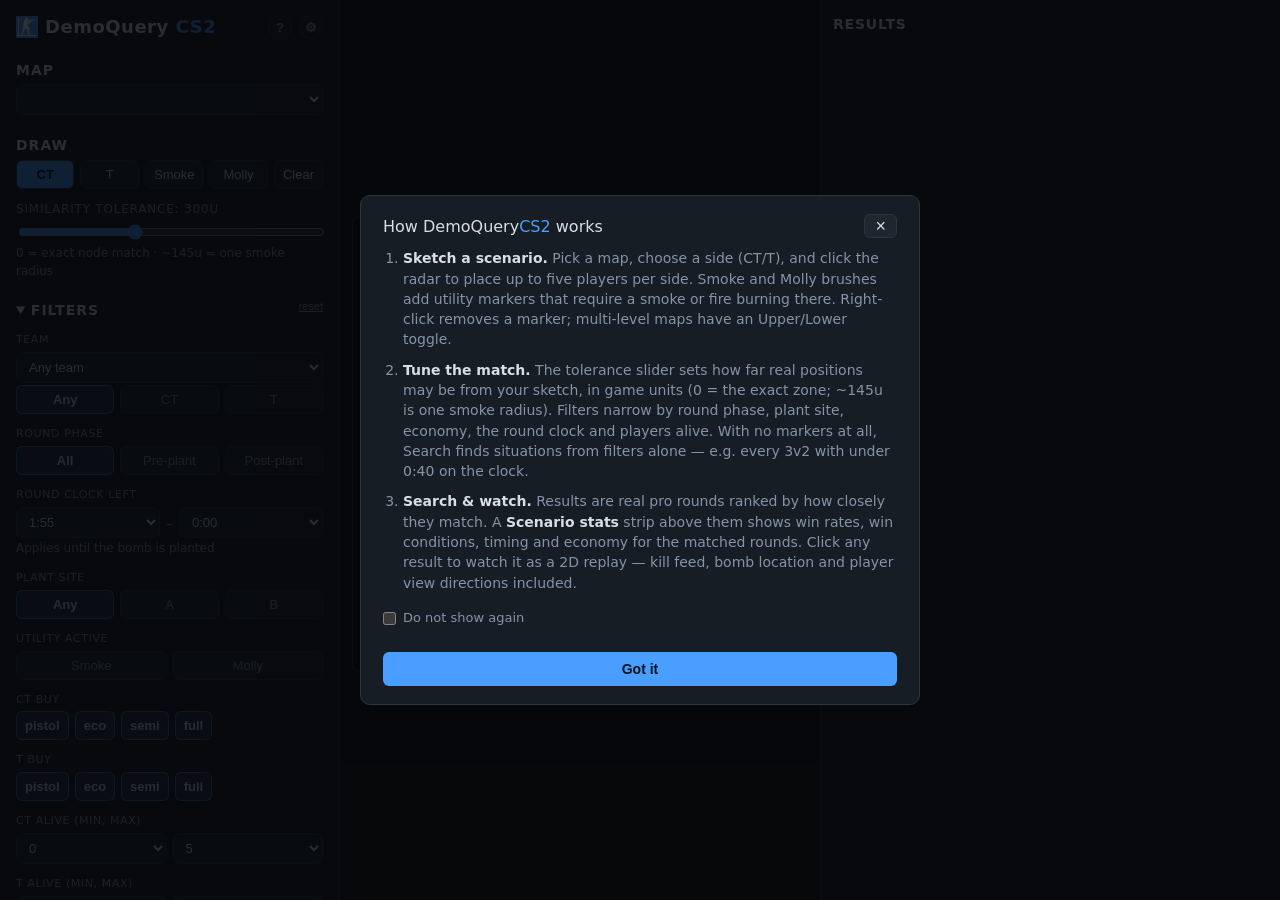
==== commit 7eaf5cce: "Team filter on the search + v1.0.1 Pick a team (from /api/teams, the distinct team names indexed for" ====
--- a/src/demoquerycs2/web/static/index.html
+++ b/src/demoquerycs2/web/static/index.html
@@ -55,6 +55,14 @@
     <details id="filters" open>
       <summary class="lbl-hdr">Filters
         <button id="f-reset" class="linkbtn" title="Reset every filter below to its default">reset</button></summary>
+      <label class="lbl" title="Only include rounds where the chosen team is playing — optionally on a specific side.">
+        Team</label>
+      <div class="btnrow"><select id="f-team"><option value="">Any team</option></select></div>
+      <div class="btnrow chips" id="f-team-side" title="Which side the chosen team is on for the searched moment.">
+        <button data-tside="any" class="on">Any</button>
+        <button data-tside="ct">CT</button>
+        <button data-tside="t">T</button>
+      </div>
       <label class="lbl" title="Which phase of the round to search. The round clock filters the pre-plant phase; the plant site filters the post-plant phase.">
         Round Phase</label>
       <div class="btnrow chips" id="f-phase"
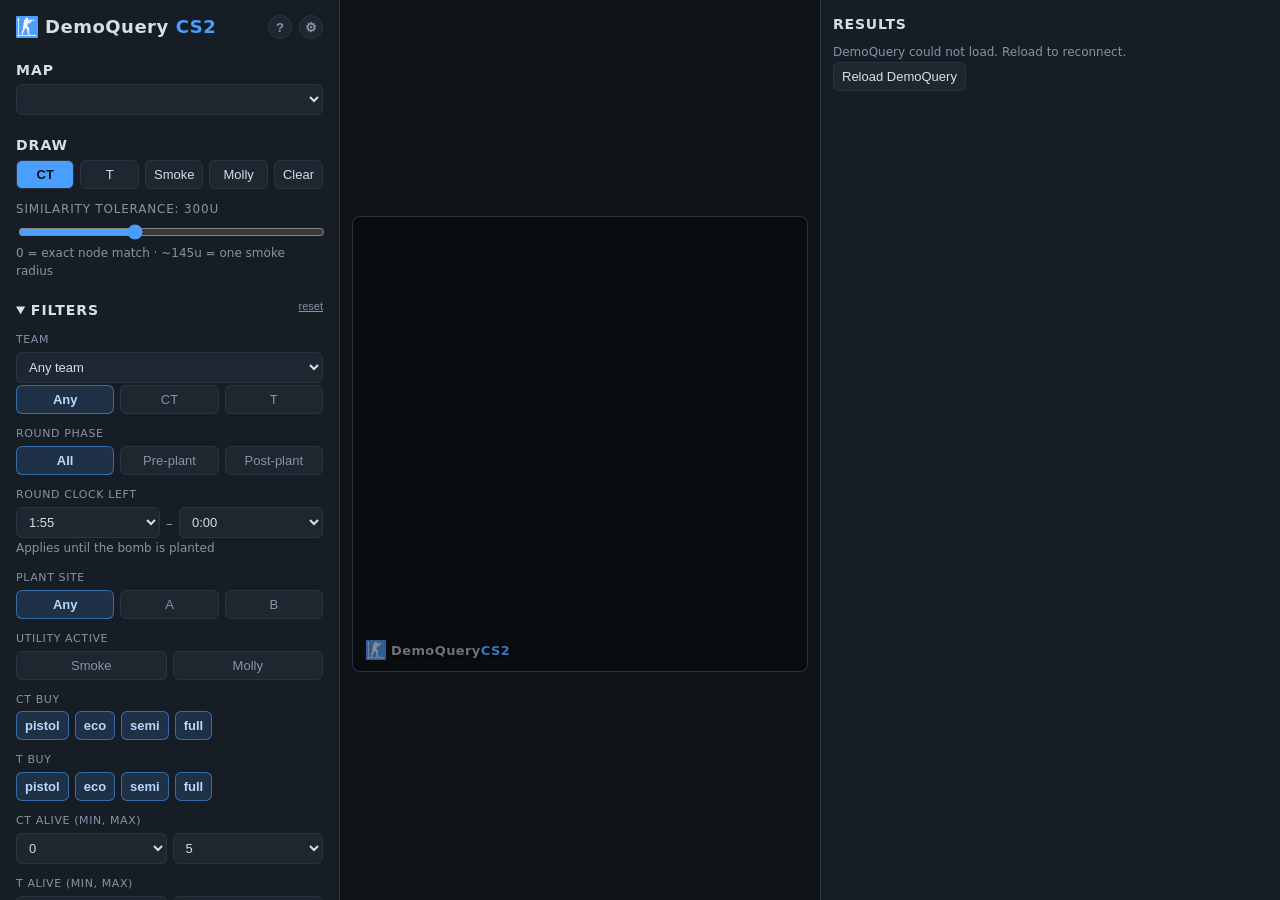
==== commit 5d2acc99: "Release v1.1.0: offline team cores and query reliability" ====
--- a/src/demoquerycs2/web/static/index.html
+++ b/src/demoquerycs2/web/static/index.html
@@ -214,6 +214,30 @@
       </div>
       <div id="demos-dir-msg" class="muted small"></div>
     </div>
+    <details id="team-cores-section">
+      <summary class="set-section">Team cores</summary>
+      <p class="muted small">Choose 3–5 regular players and name their team. When every selected player
+        is on the same side, your name replaces the recorded name. The other players can change.</p>
+      <div id="core-list"></div>
+      <button id="core-new" type="button" disabled>Add team core</button>
+      <form id="core-form" hidden>
+        <label class="core-field" for="core-name">Team name</label>
+        <input id="core-name" type="text" maxlength="60" required placeholder="e.g. Friday stack" autocomplete="off">
+        <label class="core-field" for="core-search">Find players</label>
+        <input id="core-search" type="text" placeholder="Search username or Steam ID" autocomplete="off">
+        <div id="core-selected" aria-label="Selected core players"></div>
+        <p id="core-count" class="muted small" aria-live="polite"></p>
+        <div id="core-players" aria-label="Players from indexed demos"></div>
+        <p id="core-results-note" class="muted small"></p>
+        <div class="btnrow core-actions">
+          <button id="core-cancel" type="button">Cancel</button>
+          <button id="core-save" type="submit" disabled>Save team core</button>
+        </div>
+      </form>
+      <p id="core-message" class="muted small" role="status" aria-live="polite"></p>
+      <p class="muted small">Applies to existing demos and future scans. If two cores match the same side,
+        its recorded name is kept. Team cores stay saved when you clear the index.</p>
+    </details>
     <div class="set-section">Index</div>
     <div class="muted small demos-hint">Removes all parsed demo data from the index.
       Your .dem files are never touched.</div>
@@ -302,6 +326,7 @@
 <script src="sketch.js"></script>
 <script src="results.js"></script>
 <script src="playback.js"></script>
+<script src="team-cores.js"></script>
 <script src="app.js"></script>
 </body>
 </html>
--- a/src/demoquerycs2/web/static/style.css
+++ b/src/demoquerycs2/web/static/style.css
@@ -277,6 +277,33 @@
   color: var(--muted); margin: 16px 0 8px; padding-bottom: 3px;
   border-bottom: 1px solid var(--border); }
 #settings-box .chk { margin: 6px 0; }
+
+/* Team cores use the existing Settings palette and native, keyboard-operable controls. */
+body.demo-mode #team-cores-section { display: none; }
+#team-cores-section p { margin: 8px 0; line-height: 1.45; }
+#team-cores-section summary { cursor: pointer; }
+#core-list { display: grid; gap: 8px; margin: 12px 0; }
+.core-card { padding: 10px; background: var(--panel2); border: 1px solid var(--border); border-radius: 8px; }
+.core-card-head { display: flex; align-items: center; justify-content: space-between; gap: 8px; }
+.core-card-head strong { overflow-wrap: anywhere; }
+.core-card-head .btnrow { flex-shrink: 0; }
+.core-card-head button { font-size: 11px; padding: 4px 7px; }
+.core-card > .small { margin-top: 5px; overflow-wrap: anywhere; }
+#core-form { margin-top: 12px; border-top: 1px solid var(--border); padding-top: 4px; }
+.core-field { display: block; margin: 10px 0 5px; font-size: 12px; color: var(--text); }
+#core-selected { display: flex; flex-wrap: wrap; gap: 6px; margin-top: 10px; }
+#core-selected button { color: var(--accent); font-size: 12px; overflow-wrap: anywhere; }
+#core-players { max-height: 210px; overflow-y: auto; border: 1px solid var(--border); border-radius: 6px; }
+.core-player { display: flex; align-items: center; gap: 9px; padding: 7px 9px; cursor: pointer; }
+.core-player + .core-player { border-top: 1px solid var(--border); }
+.core-player:hover, .core-player:focus-within { background: var(--panel2); }
+.core-player input { accent-color: var(--accent); flex-shrink: 0; }
+.core-player span { min-width: 0; overflow-wrap: anywhere; }
+.core-player small { display: block; color: var(--muted); font: 10px/1.6 var(--mono); }
+.core-actions { justify-content: flex-end; margin-top: 12px; }
+#core-save { background: var(--accent); color: var(--bg); font-weight: 600; }
+#team-cores-section button:disabled { opacity: .45; cursor: default; }
+#team-cores-section .core-error { color: #ffb4a6; }
 
 #confirm-modal { position: fixed; inset: 0; background: rgba(4, 6, 8, .82);
   display: flex; align-items: center; justify-content: center; z-index: 80; }
